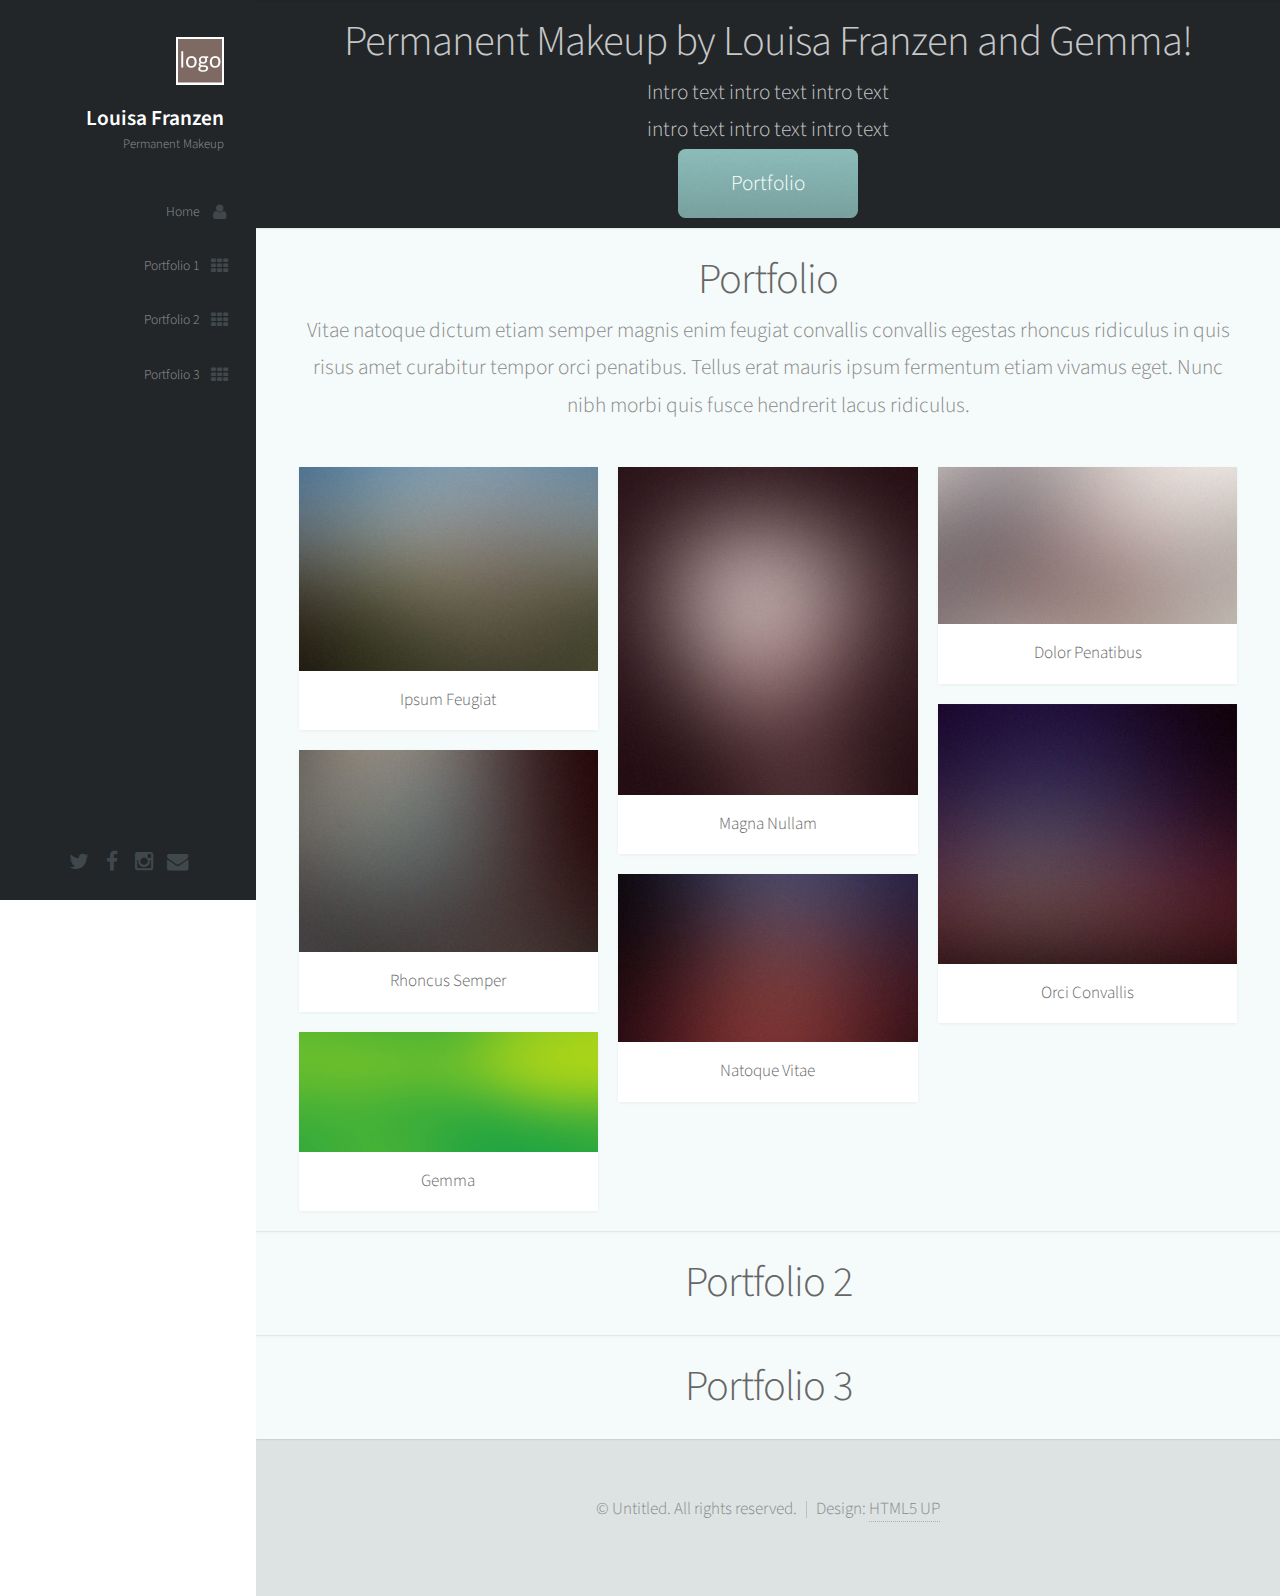
==== portfolio.html @ 279261d5 "layout changes" ====
<!DOCTYPE HTML>
<!--
	Prologue by HTML5 UP
	html5up.net | @n33co
	Free for personal and commercial use under the CCA 3.0 license (html5up.net/license)
-->
<html>
	<head>
		<title>Permanent makeup by Louisa Franzen micro-pigmentation specialist</title>
        <meta name="description" content="Welcome to Permanent makeup by Louisa Franzen. Louisa is a qualified micro-pigmentation specialist who now offers permanent makeup and wedding makeup." />
        <meta name="keywords" content="Permanent makeup, semi permanent makeup, makeup tatooing, eyebrows, eyeliner, wedding makeup, Dorset" />
        <meta property="og:type" content="website" />
        <meta property="og:title" content="Permanent Makeup by Louisa Franzen" />
        <meta property="og:url" content="http://www.permanentmakeupbylouisafranzen.co.uk" /		
		
		<meta charset="utf-8" />
		<meta name="viewport" content="width=device-width, initial-scale=1" />
		<!--[if lte IE 8]><script src="assets/js/ie/html5shiv.js"></script><![endif]-->
		<link rel="stylesheet" href="assets/css/main.css" />
		<!--[if lte IE 8]><link rel="stylesheet" href="assets/css/ie8.css" /><![endif]-->
		<!--[if lte IE 9]><link rel="stylesheet" href="assets/css/ie9.css" /><![endif]-->
	</head>
	<body>

		<!-- Header -->
			<div id="header">

				<div class="top">

					<!-- Logo -->
						<div id="logo">
							<!-- <img src="images/logo.png" alt="" /> -->
							<span class="image avatar48"><img src="images/logo.png" alt="" /></span>
							<h1 id="title">Louisa Franzen</h1>
							<p>Permanent Makeup</p>
						</div>

					<!-- Nav -->
						<nav id="nav">
							<!--

								Prologue's nav expects links in one of two formats:

								1. Hash link (scrolls to a different section within the page)

								   <li><a href="#foobar" id="foobar-link" class="icon fa-whatever-icon-you-want skel-layers-ignoreHref"><span class="label">Foobar</span></a></li>

								2. Standard link (sends the user to another page/site)

								   <li><a href="http://foobar.tld" id="foobar-link" class="icon fa-whatever-icon-you-want"><span class="label">Foobar</span></a></li>

							-->
							<ul>
								<li><a href="index.html" id="home-link" class="skel-layers-ignoreHref"><span class="icon fa-user">Home</span></a></li>
								<li><a href="#portfolio1" id="portfolio-link1" class="skel-layers-ignoreHref"><span class="icon fa-th">Portfolio 1</span></a></li>
								<li><a href="#portfolio2" id="portfolio-link2" class="skel-layers-ignoreHref"><span class="icon fa-th">Portfolio 2</span></a></li>
								<li><a href="#portfolio3" id="portfolio-link3" class="skel-layers-ignoreHref"><span class="icon fa-th">Portfolio 3</span></a></li>
								<!--
								<li><a href="#contact" id="contact-link" class="skel-layers-ignoreHref"><span class="icon fa-envelope">Contact</span></a></li>						
								<li><a href="#top" id="top-link" class="skel-layers-ignoreHref"><span class="icon fa-home">Home</span></a></li>	
								-->
							</ul>
						</nav>

				</div>

				<div class="bottom">

					<!-- Social Icons -->
						<ul class="icons">
							<li><a href="#" class="icon fa-twitter"><span class="label">Twitter</span></a></li>
							<li><a href="https://www.facebook.com/permanentmakeupbylouisafranzen" target="_blank" class="icon fa-facebook"><span class="label">Facebook</span></a></li>
							<li><a href="#" class="icon fa-instagram"><span class="label">Instagram</span></a></li>							
							<li><a href="mailto:louisafranzen@hotmail.com" class="icon fa-envelope"><span class="label">Email</span></a></li>
						</ul>

				</div>

			</div>

		<!-- Main -->
			<div id="main">

				<!-- Intro -->
					<section id="top" class="one dark cover">
						<div class="container">

							<header>
								<h2 class="alt">Permanent Makeup by Louisa Franzen and Gemma!</h2>
								<p>Intro text intro text intro text<br />
								intro text intro text intro text</p>
							</header>

							<footer>
								<a href="#portfolio" class="button scrolly">Portfolio</a>
							</footer>

						</div>
					</section>

				<!-- Portfolio -->
					<section id="portfolio1" class="two">
						<div class="container">

							<header>
								<h2>Portfolio</h2>
							</header>

							<p>Vitae natoque dictum etiam semper magnis enim feugiat convallis convallis
							egestas rhoncus ridiculus in quis risus amet curabitur tempor orci penatibus.
							Tellus erat mauris ipsum fermentum etiam vivamus eget. Nunc nibh morbi quis
							fusce hendrerit lacus ridiculus.</p>

							<div class="row">
								<div class="4u 12u$(mobile)">
									<article class="item">
										<a href="#" class="image fit"><img src="images/pic02.jpg" alt="" /></a>
										<header>
											<h3>Ipsum Feugiat</h3>
										</header>
									</article>
									<article class="item">
										<a href="#" class="image fit"><img src="images/pic03.jpg" alt="" /></a>
										<header>
											<h3>Rhoncus Semper</h3>
										</header>
									</article>
									
									<article class="item">
										<a href="#" class="image fit"><img src="images/banner.jpg" alt="" /></a>
										<header>
											<h3>Gemma</h3>
										</header>
									</article>									
									
								</div>
								<div class="4u 12u$(mobile)">
									<article class="item">
										<a href="#" class="image fit"><img src="images/pic04.jpg" alt="" /></a>
										<header>
											<h3>Magna Nullam</h3>
										</header>
									</article>
									<article class="item">
										<a href="#" class="image fit"><img src="images/pic05.jpg" alt="" /></a>
										<header>
											<h3>Natoque Vitae</h3>
										</header>
									</article>
								</div>
								<div class="4u$ 12u$(mobile)">
									<article class="item">
										<a href="#" class="image fit"><img src="images/pic06.jpg" alt="" /></a>
										<header>
											<h3>Dolor Penatibus</h3>
										</header>
									</article>
									<article class="item">
										<a href="#" class="image fit"><img src="images/pic07.jpg" alt="" /></a>
										<header>
											<h3>Orci Convallis</h3>
										</header>
									</article>
								</div>
							</div>
							


						</div>
					</section>
					
					<section id="portfolio2" class="two">
						<div class="container">
							<header>
								<h2>Portfolio 2</h2>
							</header>						
						</div>
					</section>
					
					<section id="portfolio3" class="two">
						<div class="container">
							<header>
								<h2>Portfolio 3</h2>
							</header>						
						</div>
					</section>					




			</div>

		<!-- Footer -->
			<div id="footer">

				<!-- Copyright -->
					<ul class="copyright">
						<li>&copy; Untitled. All rights reserved.</li><li>Design: <a href="http://html5up.net">HTML5 UP</a></li>
					</ul>

			</div>

		<!-- Scripts -->
			<script src="assets/js/jquery.min.js"></script>
			<script src="assets/js/jquery.scrolly.min.js"></script>
			<script src="assets/js/jquery.scrollzer.min.js"></script>
			<script src="assets/js/skel.min.js"></script>
			<script src="assets/js/util.js"></script>
			<!--[if lte IE 8]><script src="assets/js/ie/respond.min.js"></script><![endif]-->
			<script src="assets/js/main.js"></script>

	</body>
</html>
---- assets/css/main.css ----
@import url("font-awesome.min.css");
@import url("http://fonts.googleapis.com/css?family=Source+Sans+Pro:300,300italic,400,600");

/*
	Prologue by HTML5 UP
	html5up.net | @n33co
	Free for personal and commercial use under the CCA 3.0 license (html5up.net/license)
*/

/* Reset */

	html, body, div, span, applet, object, iframe, h1, h2, h3, h4, h5, h6, p, blockquote, pre, a, abbr, acronym, address, big, cite, code, del, dfn, em, img, ins, kbd, q, s, samp, small, strike, strong, sub, sup, tt, var, b, u, i, center, dl, dt, dd, ol, ul, li, fieldset, form, label, legend, table, caption, tbody, tfoot, thead, tr, th, td, article, aside, canvas, details, embed, figure, figcaption, footer, header, hgroup, menu, nav, output, ruby, section, summary, time, mark, audio, video {
		margin: 0;
		padding: 0;
		border: 0;
		font-size: 100%;
		font: inherit;
		vertical-align: baseline;
	}

	article, aside, details, figcaption, figure, footer, header, hgroup, menu, nav, section {
		display: block;
	}

	body {
		line-height: 1;
	}

	ol, ul {
		list-style: none;
	}

	blockquote, q {
		quotes: none;
	}

	blockquote:before, blockquote:after, q:before, q:after {
		content: '';
		content: none;
	}

	table {
		border-collapse: collapse;
		border-spacing: 0;
	}

	body {
		-webkit-text-size-adjust: none;
	}

/* Box Model */

	*, *:before, *:after {
		-moz-box-sizing: border-box;
		-webkit-box-sizing: border-box;
		box-sizing: border-box;
	}

/* Containers */

	.container {
		margin-left: auto;
		margin-right: auto;
	}

	.container.\31 25\25 {
		width: 100%;
		max-width: 1750px;
		min-width: 1400px;
	}

	.container.\37 5\25 {
		width: 1050px;
	}

	.container.\35 0\25 {
		width: 700px;
	}

	.container.\32 5\25 {
		width: 350px;
	}

	.container {
		width: 1400px;
	}

	@media screen and (min-width: 961px) and (max-width: 1880px) {

		.container.\31 25\25 {
			width: 100%;
			max-width: 1500px;
			min-width: 1200px;
		}

		.container.\37 5\25 {
			width: 900px;
		}

		.container.\35 0\25 {
			width: 600px;
		}

		.container.\32 5\25 {
			width: 300px;
		}

		.container {
			width: 1200px;
		}
		
		.container.no-padding {
			width: 100% !important;
		}		

	}

	@media screen and (min-width: 961px) and (max-width: 1620px) {

		.container.\31 25\25 {
			width: 100%;
			max-width: 1200px;
			min-width: 960px;
		}

		.container.\37 5\25 {
			width: 720px;
		}

		.container.\35 0\25 {
			width: 480px;
		}

		.container.\32 5\25 {
			width: 240px;
		}

		.container {
			width: 960px;
		}
		
		.container.no-padding {
			width: 100% !important;
		}

	}

	@media screen and (min-width: 961px) and (max-width: 1320px) {

		.container.\31 25\25 {
			width: 100%;
			max-width: 125%;
			min-width: 100%;
		}

		.container.\37 5\25 {
			width: 75%;
		}

		.container.\35 0\25 {
			width: 50%;
		}

		.container.\32 5\25 {
			width: 25%;
		}

		.container {
			width: 100%;
		}
		
		.container.no-padding {
			width: 100% !important;
		}		

	}

	@media screen and (max-width: 960px) {

		.container.\31 25\25 {
			width: 100%;
			max-width: 125%;
			min-width: 100%;
		}

		.container.\37 5\25 {
			width: 75%;
		}

		.container.\35 0\25 {
			width: 50%;
		}

		.container.\32 5\25 {
			width: 25%;
		}

		.container {
			width: 100%;
		}
		
		.container.no-padding {
			width: 100% !important;
		}		

	}

	@media screen and (max-width: 736px) {

		.container.\31 25\25 {
			width: 100%;
			max-width: 125%;
			min-width: 100%;
		}

		.container.\37 5\25 {
			width: 75%;
		}

		.container.\35 0\25 {
			width: 50%;
		}

		.container.\32 5\25 {
			width: 25%;
		}

		.container {
			width: 100% !important;
		}

	}

/* Grid */

	.row {
		border-bottom: solid 1px transparent;
		-moz-box-sizing: border-box;
		-webkit-box-sizing: border-box;
		box-sizing: border-box;
	}

	.row > * {
		float: left;
		-moz-box-sizing: border-box;
		-webkit-box-sizing: border-box;
		box-sizing: border-box;
	}

	.row:after, .row:before {
		content: '';
		display: block;
		clear: both;
		height: 0;
	}

	.row.uniform > * > :first-child {
		margin-top: 0;
	}

	.row.uniform > * > :last-child {
		margin-bottom: 0;
	}

	.row.\30 \25 > * {
		padding: 0px 0 0 0px;
	}

	.row.\30 \25 {
		margin: 0px 0 -1px 0px;
	}

	.row.uniform.\30 \25 > * {
		padding: 0px 0 0 0px;
	}

	.row.uniform.\30 \25 {
		margin: 0px 0 -1px 0px;
	}

	.row > * {
		padding: 40px 0 0 40px;
	}

	.row {
		margin: -40px 0 -1px -40px;
	}

	.row.uniform > * {
		padding: 40px 0 0 40px;
	}

	.row.uniform {
		margin: -40px 0 -1px -40px;
	}

	.row.\32 00\25 > * {
		padding: 80px 0 0 80px;
	}

	.row.\32 00\25 {
		margin: -80px 0 -1px -80px;
	}

	.row.uniform.\32 00\25 > * {
		padding: 80px 0 0 80px;
	}

	.row.uniform.\32 00\25 {
		margin: -80px 0 -1px -80px;
	}

	.row.\31 50\25 > * {
		padding: 60px 0 0 60px;
	}

	.row.\31 50\25 {
		margin: -60px 0 -1px -60px;
	}

	.row.uniform.\31 50\25 > * {
		padding: 60px 0 0 60px;
	}

	.row.uniform.\31 50\25 {
		margin: -60px 0 -1px -60px;
	}

	.row.\35 0\25 > * {
		padding: 20px 0 0 20px;
	}

	.row.\35 0\25 {
		margin: -20px 0 -1px -20px;
	}

	.row.uniform.\35 0\25 > * {
		padding: 20px 0 0 20px;
	}

	.row.uniform.\35 0\25 {
		margin: -20px 0 -1px -20px;
	}

	.row.\32 5\25 > * {
		padding: 10px 0 0 10px;
	}

	.row.\32 5\25 {
		margin: -10px 0 -1px -10px;
	}

	.row.uniform.\32 5\25 > * {
		padding: 10px 0 0 10px;
	}

	.row.uniform.\32 5\25 {
		margin: -10px 0 -1px -10px;
	}

	.\31 2u, .\31 2u\24 {
		width: 100%;
		clear: none;
		margin-left: 0;
	}

	.\31 1u, .\31 1u\24 {
		width: 91.6666666667%;
		clear: none;
		margin-left: 0;
	}

	.\31 0u, .\31 0u\24 {
		width: 83.3333333333%;
		clear: none;
		margin-left: 0;
	}

	.\39 u, .\39 u\24 {
		width: 75%;
		clear: none;
		margin-left: 0;
	}

	.\38 u, .\38 u\24 {
		width: 66.6666666667%;
		clear: none;
		margin-left: 0;
	}

	.\37 u, .\37 u\24 {
		width: 58.3333333333%;
		clear: none;
		margin-left: 0;
	}

	.\36 u, .\36 u\24 {
		width: 50%;
		clear: none;
		margin-left: 0;
	}

	.\35 u, .\35 u\24 {
		width: 41.6666666667%;
		clear: none;
		margin-left: 0;
	}

	.\34 u, .\34 u\24 {
		width: 33.3333333333%;
		clear: none;
		margin-left: 0;
	}

	.\33 u, .\33 u\24 {
		width: 25%;
		clear: none;
		margin-left: 0;
	}

	.\32 u, .\32 u\24 {
		width: 16.6666666667%;
		clear: none;
		margin-left: 0;
	}

	.\31 u, .\31 u\24 {
		width: 8.3333333333%;
		clear: none;
		margin-left: 0;
	}

	.\31 2u\24 + *,
	.\31 1u\24 + *,
	.\31 0u\24 + *,
	.\39 u\24 + *,
	.\38 u\24 + *,
	.\37 u\24 + *,
	.\36 u\24 + *,
	.\35 u\24 + *,
	.\34 u\24 + *,
	.\33 u\24 + *,
	.\32 u\24 + *,
	.\31 u\24 + * {
		clear: left;
	}

	.\-11u {
		margin-left: 91.66667%;
	}

	.\-10u {
		margin-left: 83.33333%;
	}

	.\-9u {
		margin-left: 75%;
	}

	.\-8u {
		margin-left: 66.66667%;
	}

	.\-7u {
		margin-left: 58.33333%;
	}

	.\-6u {
		margin-left: 50%;
	}

	.\-5u {
		margin-left: 41.66667%;
	}

	.\-4u {
		margin-left: 33.33333%;
	}

	.\-3u {
		margin-left: 25%;
	}

	.\-2u {
		margin-left: 16.66667%;
	}

	.\-1u {
		margin-left: 8.33333%;
	}

	@media screen and (min-width: 961px) and (max-width: 1880px) {

		.row > * {
			padding: 40px 0 0 40px;
		}

		.row {
			margin: -40px 0 -1px -40px;
		}

		.row.uniform > * {
			padding: 40px 0 0 40px;
		}

		.row.uniform {
			margin: -40px 0 -1px -40px;
		}

		.row.\32 00\25 > * {
			padding: 80px 0 0 80px;
		}

		.row.\32 00\25 {
			margin: -80px 0 -1px -80px;
		}

		.row.uniform.\32 00\25 > * {
			padding: 80px 0 0 80px;
		}

		.row.uniform.\32 00\25 {
			margin: -80px 0 -1px -80px;
		}

		.row.\31 50\25 > * {
			padding: 60px 0 0 60px;
		}

		.row.\31 50\25 {
			margin: -60px 0 -1px -60px;
		}

		.row.uniform.\31 50\25 > * {
			padding: 60px 0 0 60px;
		}

		.row.uniform.\31 50\25 {
			margin: -60px 0 -1px -60px;
		}

		.row.\35 0\25 > * {
			padding: 20px 0 0 20px;
		}

		.row.\35 0\25 {
			margin: -20px 0 -1px -20px;
		}

		.row.uniform.\35 0\25 > * {
			padding: 20px 0 0 20px;
		}

		.row.uniform.\35 0\25 {
			margin: -20px 0 -1px -20px;
		}

		.row.\32 5\25 > * {
			padding: 10px 0 0 10px;
		}

		.row.\32 5\25 {
			margin: -10px 0 -1px -10px;
		}

		.row.uniform.\32 5\25 > * {
			padding: 10px 0 0 10px;
		}

		.row.uniform.\32 5\25 {
			margin: -10px 0 -1px -10px;
		}

		.\31 2u\28wide\29, .\31 2u\24\28wide\29 {
			width: 100%;
			clear: none;
			margin-left: 0;
		}

		.\31 1u\28wide\29, .\31 1u\24\28wide\29 {
			width: 91.6666666667%;
			clear: none;
			margin-left: 0;
		}

		.\31 0u\28wide\29, .\31 0u\24\28wide\29 {
			width: 83.3333333333%;
			clear: none;
			margin-left: 0;
		}

		.\39 u\28wide\29, .\39 u\24\28wide\29 {
			width: 75%;
			clear: none;
			margin-left: 0;
		}

		.\38 u\28wide\29, .\38 u\24\28wide\29 {
			width: 66.6666666667%;
			clear: none;
			margin-left: 0;
		}

		.\37 u\28wide\29, .\37 u\24\28wide\29 {
			width: 58.3333333333%;
			clear: none;
			margin-left: 0;
		}

		.\36 u\28wide\29, .\36 u\24\28wide\29 {
			width: 50%;
			clear: none;
			margin-left: 0;
		}

		.\35 u\28wide\29, .\35 u\24\28wide\29 {
			width: 41.6666666667%;
			clear: none;
			margin-left: 0;
		}

		.\34 u\28wide\29, .\34 u\24\28wide\29 {
			width: 33.3333333333%;
			clear: none;
			margin-left: 0;
		}

		.\33 u\28wide\29, .\33 u\24\28wide\29 {
			width: 25%;
			clear: none;
			margin-left: 0;
		}

		.\32 u\28wide\29, .\32 u\24\28wide\29 {
			width: 16.6666666667%;
			clear: none;
			margin-left: 0;
		}

		.\31 u\28wide\29, .\31 u\24\28wide\29 {
			width: 8.3333333333%;
			clear: none;
			margin-left: 0;
		}

		.\31 2u\24\28wide\29 + *,
		.\31 1u\24\28wide\29 + *,
		.\31 0u\24\28wide\29 + *,
		.\39 u\24\28wide\29 + *,
		.\38 u\24\28wide\29 + *,
		.\37 u\24\28wide\29 + *,
		.\36 u\24\28wide\29 + *,
		.\35 u\24\28wide\29 + *,
		.\34 u\24\28wide\29 + *,
		.\33 u\24\28wide\29 + *,
		.\32 u\24\28wide\29 + *,
		.\31 u\24\28wide\29 + * {
			clear: left;
		}

		.\-11u\28wide\29 {
			margin-left: 91.66667%;
		}

		.\-10u\28wide\29 {
			margin-left: 83.33333%;
		}

		.\-9u\28wide\29 {
			margin-left: 75%;
		}

		.\-8u\28wide\29 {
			margin-left: 66.66667%;
		}

		.\-7u\28wide\29 {
			margin-left: 58.33333%;
		}

		.\-6u\28wide\29 {
			margin-left: 50%;
		}

		.\-5u\28wide\29 {
			margin-left: 41.66667%;
		}

		.\-4u\28wide\29 {
			margin-left: 33.33333%;
		}

		.\-3u\28wide\29 {
			margin-left: 25%;
		}

		.\-2u\28wide\29 {
			margin-left: 16.66667%;
		}

		.\-1u\28wide\29 {
			margin-left: 8.33333%;
		}

	}

	@media screen and (min-width: 961px) and (max-width: 1620px) {

		.row > * {
			padding: 40px 0 0 40px;
		}

		.row {
			margin: -40px 0 -1px -40px;
		}

		.row.uniform > * {
			padding: 40px 0 0 40px;
		}

		.row.uniform {
			margin: -40px 0 -1px -40px;
		}

		.row.\32 00\25 > * {
			padding: 80px 0 0 80px;
		}

		.row.\32 00\25 {
			margin: -80px 0 -1px -80px;
		}

		.row.uniform.\32 00\25 > * {
			padding: 80px 0 0 80px;
		}

		.row.uniform.\32 00\25 {
			margin: -80px 0 -1px -80px;
		}

		.row.\31 50\25 > * {
			padding: 60px 0 0 60px;
		}

		.row.\31 50\25 {
			margin: -60px 0 -1px -60px;
		}

		.row.uniform.\31 50\25 > * {
			padding: 60px 0 0 60px;
		}

		.row.uniform.\31 50\25 {
			margin: -60px 0 -1px -60px;
		}

		.row.\35 0\25 > * {
			padding: 20px 0 0 20px;
		}

		.row.\35 0\25 {
			margin: -20px 0 -1px -20px;
		}

		.row.uniform.\35 0\25 > * {
			padding: 20px 0 0 20px;
		}

		.row.uniform.\35 0\25 {
			margin: -20px 0 -1px -20px;
		}

		.row.\32 5\25 > * {
			padding: 10px 0 0 10px;
		}

		.row.\32 5\25 {
			margin: -10px 0 -1px -10px;
		}

		.row.uniform.\32 5\25 > * {
			padding: 10px 0 0 10px;
		}

		.row.uniform.\32 5\25 {
			margin: -10px 0 -1px -10px;
		}

		.\31 2u\28normal\29, .\31 2u\24\28normal\29 {
			width: 100%;
			clear: none;
			margin-left: 0;
		}

		.\31 1u\28normal\29, .\31 1u\24\28normal\29 {
			width: 91.6666666667%;
			clear: none;
			margin-left: 0;
		}

		.\31 0u\28normal\29, .\31 0u\24\28normal\29 {
			width: 83.3333333333%;
			clear: none;
			margin-left: 0;
		}

		.\39 u\28normal\29, .\39 u\24\28normal\29 {
			width: 75%;
			clear: none;
			margin-left: 0;
		}

		.\38 u\28normal\29, .\38 u\24\28normal\29 {
			width: 66.6666666667%;
			clear: none;
			margin-left: 0;
		}

		.\37 u\28normal\29, .\37 u\24\28normal\29 {
			width: 58.3333333333%;
			clear: none;
			margin-left: 0;
		}

		.\36 u\28normal\29, .\36 u\24\28normal\29 {
			width: 50%;
			clear: none;
			margin-left: 0;
		}

		.\35 u\28normal\29, .\35 u\24\28normal\29 {
			width: 41.6666666667%;
			clear: none;
			margin-left: 0;
		}

		.\34 u\28normal\29, .\34 u\24\28normal\29 {
			width: 33.3333333333%;
			clear: none;
			margin-left: 0;
		}

		.\33 u\28normal\29, .\33 u\24\28normal\29 {
			width: 25%;
			clear: none;
			margin-left: 0;
		}

		.\32 u\28normal\29, .\32 u\24\28normal\29 {
			width: 16.6666666667%;
			clear: none;
			margin-left: 0;
		}

		.\31 u\28normal\29, .\31 u\24\28normal\29 {
			width: 8.3333333333%;
			clear: none;
			margin-left: 0;
		}

		.\31 2u\24\28normal\29 + *,
		.\31 1u\24\28normal\29 + *,
		.\31 0u\24\28normal\29 + *,
		.\39 u\24\28normal\29 + *,
		.\38 u\24\28normal\29 + *,
		.\37 u\24\28normal\29 + *,
		.\36 u\24\28normal\29 + *,
		.\35 u\24\28normal\29 + *,
		.\34 u\24\28normal\29 + *,
		.\33 u\24\28normal\29 + *,
		.\32 u\24\28normal\29 + *,
		.\31 u\24\28normal\29 + * {
			clear: left;
		}

		.\-11u\28normal\29 {
			margin-left: 91.66667%;
		}

		.\-10u\28normal\29 {
			margin-left: 83.33333%;
		}

		.\-9u\28normal\29 {
			margin-left: 75%;
		}

		.\-8u\28normal\29 {
			margin-left: 66.66667%;
		}

		.\-7u\28normal\29 {
			margin-left: 58.33333%;
		}

		.\-6u\28normal\29 {
			margin-left: 50%;
		}

		.\-5u\28normal\29 {
			margin-left: 41.66667%;
		}

		.\-4u\28normal\29 {
			margin-left: 33.33333%;
		}

		.\-3u\28normal\29 {
			margin-left: 25%;
		}

		.\-2u\28normal\29 {
			margin-left: 16.66667%;
		}

		.\-1u\28normal\29 {
			margin-left: 8.33333%;
		}

	}

	@media screen and (min-width: 961px) and (max-width: 1320px) {

		.row > * {
			padding: 20px 0 0 20px;
		}

		.row {
			margin: -20px 0 -1px -20px;
		}

		.row.uniform > * {
			padding: 20px 0 0 20px;
		}

		.row.uniform {
			margin: -20px 0 -1px -20px;
		}

		.row.\32 00\25 > * {
			padding: 40px 0 0 40px;
		}

		.row.\32 00\25 {
			margin: -40px 0 -1px -40px;
		}

		.row.uniform.\32 00\25 > * {
			padding: 40px 0 0 40px;
		}

		.row.uniform.\32 00\25 {
			margin: -40px 0 -1px -40px;
		}

		.row.\31 50\25 > * {
			padding: 30px 0 0 30px;
		}

		.row.\31 50\25 {
			margin: -30px 0 -1px -30px;
		}

		.row.uniform.\31 50\25 > * {
			padding: 30px 0 0 30px;
		}

		.row.uniform.\31 50\25 {
			margin: -30px 0 -1px -30px;
		}

		.row.\35 0\25 > * {
			padding: 10px 0 0 10px;
		}

		.row.\35 0\25 {
			margin: -10px 0 -1px -10px;
		}

		.row.uniform.\35 0\25 > * {
			padding: 10px 0 0 10px;
		}

		.row.uniform.\35 0\25 {
			margin: -10px 0 -1px -10px;
		}

		.row.\32 5\25 > * {
			padding: 5px 0 0 5px;
		}

		.row.\32 5\25 {
			margin: -5px 0 -1px -5px;
		}

		.row.uniform.\32 5\25 > * {
			padding: 5px 0 0 5px;
		}

		.row.uniform.\32 5\25 {
			margin: -5px 0 -1px -5px;
		}

		.\31 2u\28narrow\29, .\31 2u\24\28narrow\29 {
			width: 100%;
			clear: none;
			margin-left: 0;
		}

		.\31 1u\28narrow\29, .\31 1u\24\28narrow\29 {
			width: 91.6666666667%;
			clear: none;
			margin-left: 0;
		}

		.\31 0u\28narrow\29, .\31 0u\24\28narrow\29 {
			width: 83.3333333333%;
			clear: none;
			margin-left: 0;
		}

		.\39 u\28narrow\29, .\39 u\24\28narrow\29 {
			width: 75%;
			clear: none;
			margin-left: 0;
		}

		.\38 u\28narrow\29, .\38 u\24\28narrow\29 {
			width: 66.6666666667%;
			clear: none;
			margin-left: 0;
		}

		.\37 u\28narrow\29, .\37 u\24\28narrow\29 {
			width: 58.3333333333%;
			clear: none;
			margin-left: 0;
		}

		.\36 u\28narrow\29, .\36 u\24\28narrow\29 {
			width: 50%;
			clear: none;
			margin-left: 0;
		}

		.\35 u\28narrow\29, .\35 u\24\28narrow\29 {
			width: 41.6666666667%;
			clear: none;
			margin-left: 0;
		}

		.\34 u\28narrow\29, .\34 u\24\28narrow\29 {
			width: 33.3333333333%;
			clear: none;
			margin-left: 0;
		}

		.\33 u\28narrow\29, .\33 u\24\28narrow\29 {
			width: 25%;
			clear: none;
			margin-left: 0;
		}

		.\32 u\28narrow\29, .\32 u\24\28narrow\29 {
			width: 16.6666666667%;
			clear: none;
			margin-left: 0;
		}

		.\31 u\28narrow\29, .\31 u\24\28narrow\29 {
			width: 8.3333333333%;
			clear: none;
			margin-left: 0;
		}

		.\31 2u\24\28narrow\29 + *,
		.\31 1u\24\28narrow\29 + *,
		.\31 0u\24\28narrow\29 + *,
		.\39 u\24\28narrow\29 + *,
		.\38 u\24\28narrow\29 + *,
		.\37 u\24\28narrow\29 + *,
		.\36 u\24\28narrow\29 + *,
		.\35 u\24\28narrow\29 + *,
		.\34 u\24\28narrow\29 + *,
		.\33 u\24\28narrow\29 + *,
		.\32 u\24\28narrow\29 + *,
		.\31 u\24\28narrow\29 + * {
			clear: left;
		}

		.\-11u\28narrow\29 {
			margin-left: 91.66667%;
		}

		.\-10u\28narrow\29 {
			margin-left: 83.33333%;
		}

		.\-9u\28narrow\29 {
			margin-left: 75%;
		}

		.\-8u\28narrow\29 {
			margin-left: 66.66667%;
		}

		.\-7u\28narrow\29 {
			margin-left: 58.33333%;
		}

		.\-6u\28narrow\29 {
			margin-left: 50%;
		}

		.\-5u\28narrow\29 {
			margin-left: 41.66667%;
		}

		.\-4u\28narrow\29 {
			margin-left: 33.33333%;
		}

		.\-3u\28narrow\29 {
			margin-left: 25%;
		}

		.\-2u\28narrow\29 {
			margin-left: 16.66667%;
		}

		.\-1u\28narrow\29 {
			margin-left: 8.33333%;
		}

	}

	@media screen and (max-width: 960px) {

		.row > * {
			padding: 20px 0 0 20px;
		}

		.row {
			margin: -20px 0 -1px -20px;
		}

		.row.uniform > * {
			padding: 20px 0 0 20px;
		}

		.row.uniform {
			margin: -20px 0 -1px -20px;
		}

		.row.\32 00\25 > * {
			padding: 40px 0 0 40px;
		}

		.row.\32 00\25 {
			margin: -40px 0 -1px -40px;
		}

		.row.uniform.\32 00\25 > * {
			padding: 40px 0 0 40px;
		}

		.row.uniform.\32 00\25 {
			margin: -40px 0 -1px -40px;
		}

		.row.\31 50\25 > * {
			padding: 30px 0 0 30px;
		}

		.row.\31 50\25 {
			margin: -30px 0 -1px -30px;
		}

		.row.uniform.\31 50\25 > * {
			padding: 30px 0 0 30px;
		}

		.row.uniform.\31 50\25 {
			margin: -30px 0 -1px -30px;
		}

		.row.\35 0\25 > * {
			padding: 10px 0 0 10px;
		}

		.row.\35 0\25 {
			margin: -10px 0 -1px -10px;
		}

		.row.uniform.\35 0\25 > * {
			padding: 10px 0 0 10px;
		}

		.row.uniform.\35 0\25 {
			margin: -10px 0 -1px -10px;
		}

		.row.\32 5\25 > * {
			padding: 5px 0 0 5px;
		}

		.row.\32 5\25 {
			margin: -5px 0 -1px -5px;
		}

		.row.uniform.\32 5\25 > * {
			padding: 5px 0 0 5px;
		}

		.row.uniform.\32 5\25 {
			margin: -5px 0 -1px -5px;
		}

		.\31 2u\28narrower\29, .\31 2u\24\28narrower\29 {
			width: 100%;
			clear: none;
			margin-left: 0;
		}

		.\31 1u\28narrower\29, .\31 1u\24\28narrower\29 {
			width: 91.6666666667%;
			clear: none;
			margin-left: 0;
		}

		.\31 0u\28narrower\29, .\31 0u\24\28narrower\29 {
			width: 83.3333333333%;
			clear: none;
			margin-left: 0;
		}

		.\39 u\28narrower\29, .\39 u\24\28narrower\29 {
			width: 75%;
			clear: none;
			margin-left: 0;
		}

		.\38 u\28narrower\29, .\38 u\24\28narrower\29 {
			width: 66.6666666667%;
			clear: none;
			margin-left: 0;
		}

		.\37 u\28narrower\29, .\37 u\24\28narrower\29 {
			width: 58.3333333333%;
			clear: none;
			margin-left: 0;
		}

		.\36 u\28narrower\29, .\36 u\24\28narrower\29 {
			width: 50%;
			clear: none;
			margin-left: 0;
		}

		.\35 u\28narrower\29, .\35 u\24\28narrower\29 {
			width: 41.6666666667%;
			clear: none;
			margin-left: 0;
		}

		.\34 u\28narrower\29, .\34 u\24\28narrower\29 {
			width: 33.3333333333%;
			clear: none;
			margin-left: 0;
		}

		.\33 u\28narrower\29, .\33 u\24\28narrower\29 {
			width: 25%;
			clear: none;
			margin-left: 0;
		}

		.\32 u\28narrower\29, .\32 u\24\28narrower\29 {
			width: 16.6666666667%;
			clear: none;
			margin-left: 0;
		}

		.\31 u\28narrower\29, .\31 u\24\28narrower\29 {
			width: 8.3333333333%;
			clear: none;
			margin-left: 0;
		}

		.\31 2u\24\28narrower\29 + *,
		.\31 1u\24\28narrower\29 + *,
		.\31 0u\24\28narrower\29 + *,
		.\39 u\24\28narrower\29 + *,
		.\38 u\24\28narrower\29 + *,
		.\37 u\24\28narrower\29 + *,
		.\36 u\24\28narrower\29 + *,
		.\35 u\24\28narrower\29 + *,
		.\34 u\24\28narrower\29 + *,
		.\33 u\24\28narrower\29 + *,
		.\32 u\24\28narrower\29 + *,
		.\31 u\24\28narrower\29 + * {
			clear: left;
		}

		.\-11u\28narrower\29 {
			margin-left: 91.66667%;
		}

		.\-10u\28narrower\29 {
			margin-left: 83.33333%;
		}

		.\-9u\28narrower\29 {
			margin-left: 75%;
		}

		.\-8u\28narrower\29 {
			margin-left: 66.66667%;
		}

		.\-7u\28narrower\29 {
			margin-left: 58.33333%;
		}

		.\-6u\28narrower\29 {
			margin-left: 50%;
		}

		.\-5u\28narrower\29 {
			margin-left: 41.66667%;
		}

		.\-4u\28narrower\29 {
			margin-left: 33.33333%;
		}

		.\-3u\28narrower\29 {
			margin-left: 25%;
		}

		.\-2u\28narrower\29 {
			margin-left: 16.66667%;
		}

		.\-1u\28narrower\29 {
			margin-left: 8.33333%;
		}

	}

	@media screen and (max-width: 736px) {

		.row > * {
			padding: 20px 0 0 20px;
		}

		.row {
			margin: -20px 0 -1px -20px;
		}

		.row.uniform > * {
			padding: 20px 0 0 20px;
		}

		.row.uniform {
			margin: -20px 0 -1px -20px;
		}

		.row.\32 00\25 > * {
			padding: 40px 0 0 40px;
		}

		.row.\32 00\25 {
			margin: -40px 0 -1px -40px;
		}

		.row.uniform.\32 00\25 > * {
			padding: 40px 0 0 40px;
		}

		.row.uniform.\32 00\25 {
			margin: -40px 0 -1px -40px;
		}

		.row.\31 50\25 > * {
			padding: 30px 0 0 30px;
		}

		.row.\31 50\25 {
			margin: -30px 0 -1px -30px;
		}

		.row.uniform.\31 50\25 > * {
			padding: 30px 0 0 30px;
		}

		.row.uniform.\31 50\25 {
			margin: -30px 0 -1px -30px;
		}

		.row.\35 0\25 > * {
			padding: 10px 0 0 10px;
		}

		.row.\35 0\25 {
			margin: -10px 0 -1px -10px;
		}

		.row.uniform.\35 0\25 > * {
			padding: 10px 0 0 10px;
		}

		.row.uniform.\35 0\25 {
			margin: -10px 0 -1px -10px;
		}

		.row.\32 5\25 > * {
			padding: 5px 0 0 5px;
		}

		.row.\32 5\25 {
			margin: -5px 0 -1px -5px;
		}

		.row.uniform.\32 5\25 > * {
			padding: 5px 0 0 5px;
		}

		.row.uniform.\32 5\25 {
			margin: -5px 0 -1px -5px;
		}

		.\31 2u\28mobile\29, .\31 2u\24\28mobile\29 {
			width: 100%;
			clear: none;
			margin-left: 0;
		}

		.\31 1u\28mobile\29, .\31 1u\24\28mobile\29 {
			width: 91.6666666667%;
			clear: none;
			margin-left: 0;
		}

		.\31 0u\28mobile\29, .\31 0u\24\28mobile\29 {
			width: 83.3333333333%;
			clear: none;
			margin-left: 0;
		}

		.\39 u\28mobile\29, .\39 u\24\28mobile\29 {
			width: 75%;
			clear: none;
			margin-left: 0;
		}

		.\38 u\28mobile\29, .\38 u\24\28mobile\29 {
			width: 66.6666666667%;
			clear: none;
			margin-left: 0;
		}

		.\37 u\28mobile\29, .\37 u\24\28mobile\29 {
			width: 58.3333333333%;
			clear: none;
			margin-left: 0;
		}

		.\36 u\28mobile\29, .\36 u\24\28mobile\29 {
			width: 50%;
			clear: none;
			margin-left: 0;
		}

		.\35 u\28mobile\29, .\35 u\24\28mobile\29 {
			width: 41.6666666667%;
			clear: none;
			margin-left: 0;
		}

		.\34 u\28mobile\29, .\34 u\24\28mobile\29 {
			width: 33.3333333333%;
			clear: none;
			margin-left: 0;
		}

		.\33 u\28mobile\29, .\33 u\24\28mobile\29 {
			width: 25%;
			clear: none;
			margin-left: 0;
		}

		.\32 u\28mobile\29, .\32 u\24\28mobile\29 {
			width: 16.6666666667%;
			clear: none;
			margin-left: 0;
		}

		.\31 u\28mobile\29, .\31 u\24\28mobile\29 {
			width: 8.3333333333%;
			clear: none;
			margin-left: 0;
		}

		.\31 2u\24\28mobile\29 + *,
		.\31 1u\24\28mobile\29 + *,
		.\31 0u\24\28mobile\29 + *,
		.\39 u\24\28mobile\29 + *,
		.\38 u\24\28mobile\29 + *,
		.\37 u\24\28mobile\29 + *,
		.\36 u\24\28mobile\29 + *,
		.\35 u\24\28mobile\29 + *,
		.\34 u\24\28mobile\29 + *,
		.\33 u\24\28mobile\29 + *,
		.\32 u\24\28mobile\29 + *,
		.\31 u\24\28mobile\29 + * {
			clear: left;
		}

		.\-11u\28mobile\29 {
			margin-left: 91.66667%;
		}

		.\-10u\28mobile\29 {
			margin-left: 83.33333%;
		}

		.\-9u\28mobile\29 {
			margin-left: 75%;
		}

		.\-8u\28mobile\29 {
			margin-left: 66.66667%;
		}

		.\-7u\28mobile\29 {
			margin-left: 58.33333%;
		}

		.\-6u\28mobile\29 {
			margin-left: 50%;
		}

		.\-5u\28mobile\29 {
			margin-left: 41.66667%;
		}

		.\-4u\28mobile\29 {
			margin-left: 33.33333%;
		}

		.\-3u\28mobile\29 {
			margin-left: 25%;
		}

		.\-2u\28mobile\29 {
			margin-left: 16.66667%;
		}

		.\-1u\28mobile\29 {
			margin-left: 8.33333%;
		}

	}

/* Basic */

	body {
		background: #fff;
		font-family: 'Source Sans Pro', sans-serif;
		font-size: 19pt;
		font-weight: 300;
		line-height: 1.75em;
		color: #888;
	}

		body.is-loading * {
			-moz-transition: none !important;
			-webkit-transition: none !important;
			-ms-transition: none !important;
			transition: none !important;
			-moz-animation: none !important;
			-webkit-animation: none !important;
			-ms-animation: none !important;
			animation: none !important;
		}

	input, textarea, select {
		font-family: 'Source Sans Pro', sans-serif;
		font-size: 19pt;
		font-weight: 300;
		line-height: 1.75em;
		color: #888;
	}

	h1, h2, h3, h4, h5, h6 {
		font-weight: 300;
		color: #666;
		line-height: 1.5em;
	}

	h1 a, h2 a, h3 a, h4 a, h5 a, h6 a {
		color: inherit;
		text-decoration: none;
	}

		h1 a strong, h2 a strong, h3 a strong, h4 a strong, h5 a strong, h6 a strong {
			color: #333;
		}

	h2 {
		font-size: 2em;
		letter-spacing: -1px;
	}

		h2.alt {
			color: #888;
		}

			h2.alt strong {
				color: #666;
			}

	h3 {
		font-size: 1.5em;
	}

	header {
		margin: 0;
	}

		header > p {
			/*margin: 1em 0 0 0;*/
			margin:0;
		}

	footer {
		margin: 0;
	}

	strong, b {
		font-weight: 300;
		color: #666;
	}

	em, i {
		font-style: italic;
	}

	a {
		text-decoration: none;
		color: inherit;
		border-bottom: dotted 1px rgba(128, 128, 128, 0.5);
		-moz-transition: color 0.35s ease-in-out, border-bottom-color 0.35s ease-in-out;
		-webkit-transition: color 0.35s ease-in-out, border-bottom-color 0.35s ease-in-out;
		-ms-transition: color 0.35s ease-in-out, border-bottom-color 0.35s ease-in-out;
		transition: color 0.35s ease-in-out, border-bottom-color 0.35s ease-in-out;
		outline: 0;
	}

		a:hover {
			color: #E27689;
			border-bottom-color: rgba(255, 255, 255, 0);
		}

	sub {
		position: relative;
		top: 0.5em;
		font-size: 0.8em;
	}

	sup {
		position: relative;
		top: -0.5em;
		font-size: 0.8em;
	}

	hr {
		border: 0;
		border-top: solid 1px #ddd;
	}

	blockquote {
		border-left: solid 0.5em #ddd;
		padding: 1em 0 1em 2em;
		font-style: italic;
	}

	p, ul, ol, dl, table {
		margin-bottom: 2em;
	}

	br.clear {
		clear: both;
	}

/* Sections/Article */

	section, article {
		margin-bottom: 3em;
	}

		section > :last-child,
		section > .container, section:last-child, article > :last-child,
		article > .container, article:last-child {
			margin-bottom: 0;
		}

		.row > section, .row > article {
			margin-bottom: 0;
		}

/* Image */

	.image {
		display: inline-block;
		border: 0;
	}

		.image img {
			display: block;
			width: 100%;
		}

		.image.avatar48 {
			width: 48px;
			height: 48px;
			background: #f00;
		}

			.image.avatar48 img {
				width: 48px;
				height: 48px;
			}

		.image.fit {
			display: block;
			width: 100%;
		}

		.image.featured {
			display: block;
			width: 100%;
			margin: 0 0 2em 0;
		}

		.image.left {
			float: left;
			margin: 0 2em 2em 0;
		}

		.image.centered {
			display: block;
			margin: 0 0 2em 0;
		}

			.image.centered img {
				margin: 0 auto;
				width: auto;
			}

/* List */

	ul.default {
		list-style: disc;
		padding-left: 1em;
	}

		ul.default li {
			padding-left: 0.5em;
		}

	ul.icons {
		cursor: default;
	}

		ul.icons li {
			display: inline-block;
		}

		ul.icons a {
			display: inline-block;
			width: 2em;
			height: 2em;
			line-height: 2em;
			text-align: center;
			border: 0;
		}

	ol.default {
		list-style: decimal;
		padding-left: 1.25em;
	}

		ol.default li {
			padding-left: 0.25em;
		}

/* Form */

	form label {
		display: block;
		text-align: left;
		margin-bottom: 0.5em;
	}

	form input[type="text"],
	form input[type="email"],
	form input[type="password"],
	form select,
	form textarea {
		position: relative;
		-webkit-appearance: none;
		display: block;
		border: 0;
		outline: 0;
		background: #fff;
		background: rgba(255, 255, 255, 0.75);
		width: 100%;
		border-radius: 0.35em;
		padding: 0.75em 1em 0.75em 1em;
		box-shadow: inset 0 0.1em 0.1em 0 rgba(0, 0, 0, 0.05);
		border: solid 1px rgba(0, 0, 0, 0.15);
		-moz-transition: all 0.35s ease-in-out;
		-webkit-transition: all 0.35s ease-in-out;
		-ms-transition: all 0.35s ease-in-out;
		transition: all 0.35s ease-in-out;
	}

		form input[type="text"]:focus,
		form input[type="email"]:focus,
		form input[type="password"]:focus,
		form select:focus,
		form textarea:focus {
			box-shadow: 0 0 2px 1px #8ebebc;
			background: #fff;
		}

	form input[type="text"],
	form input[type="email"],
	form input[type="password"],
	form select {
		line-height: 1.25em;
	}

	form textarea {
		min-height: 14em;
	}

	form .formerize-placeholder {
		color: #555 !important;
	}

	form ::-webkit-input-placeholder {
		color: #555 !important;
	}

	form :-moz-placeholder {
		color: #555 !important;
	}

	form ::-moz-placeholder {
		color: #555 !important;
	}

	form :-ms-input-placeholder {
		color: #555 !important;
	}

	form ::-moz-focus-inner {
		border: 0;
	}

/* Table */

	table {
		width: 100%;
	}

		table.default {
			width: 100%;
			text-align: left;
		}

			table.default tbody tr:nth-child(2n+2) {
				background: #f4f4f4;
			}

			table.default td {
				padding: 0.5em 1em 0.5em 1em;
			}

			table.default th {
				text-align: left;
				padding: 0.5em 1em 0.5em 1em;
				color: #fff;
				background: #222729 url("images/overlay.png");
			}

			table.default thead {
				background: #444;
				color: #fff;
			}

			table.default tfoot {
				background: #eee;
			}

/* Button */

	input[type="button"],
	input[type="submit"],
	input[type="reset"],
	button,
	.button {
		position: relative;
		display: inline-block;
		border-radius: 0.35em;
		color: #fff !important;
		text-decoration: none;
		padding: 0.75em 2.5em 0.75em 2.5em;
		background-color: #8ebebc;
		border: 0;
		cursor: pointer;
		background-image: -moz-linear-gradient(top, rgba(0, 0, 0, 0), rgba(0, 0, 0, 0.15)), url("images/overlay.png");
		background-image: -webkit-linear-gradient(top, rgba(0, 0, 0, 0), rgba(0, 0, 0, 0.15)), url("images/overlay.png");
		background-image: -ms-linear-gradient(top, rgba(0, 0, 0, 0), rgba(0, 0, 0, 0.15)), url("images/overlay.png");
		background-image: linear-gradient(top, rgba(0, 0, 0, 0), rgba(0, 0, 0, 0.15)), url("images/overlay.png");
		-moz-transition: background-color 0.35s ease-in-out;
		-webkit-transition: background-color 0.35s ease-in-out;
		-ms-transition: background-color 0.35s ease-in-out;
		transition: background-color 0.35s ease-in-out;
	}

		input[type="button"]:hover,
		input[type="submit"]:hover,
		input[type="reset"]:hover,
		button:hover,
		.button:hover {
			background-color: #9ececc;
		}

		input[type="button"]:active,
		input[type="submit"]:active,
		input[type="reset"]:active,
		button:active,
		.button:active {
			background-color: #7eaeac;
		}

/* Item */

	.item {
		box-shadow: 0 0.05em 0.15em 0 rgba(0, 0, 0, 0.05);
		margin-bottom: 40px;
	}

		.item header {
			background: #fff;
			margin: 0;
			padding: 1em 0 1em 0;
			font-size: 0.8em;
		}

			.item header h3 {
				font-size: 1em;
			}

/* Icons */

	.icon {
		text-decoration: none;
	}

		.icon:before {
			display: inline-block;
			font-family: FontAwesome;
			font-size: 1.25em;
			text-decoration: none;
			font-style: normal;
			font-weight: normal;
			line-height: 1;
			-webkit-font-smoothing: antialiased;
			-moz-osx-font-smoothing: grayscale;
		}

		.icon > .label {
			display: none;
		}

/* Header */

	#header {
		position: fixed;
		top: 0;
		left: 0;
		width: 375px;
		height: 100%;
		color: #fff;
		background-color: #222629;
		/*background: #222629 url("images/overlay.png");*/
		/*box-shadow: inset -0.25em 0 0.25em 0 rgba(0, 0, 0, 0.1);*/
		text-align: right;
	}

		#header .top {
			position: absolute;
			left: 0;
			top: 0;
			width: 100%;
		}

		#header .bottom {
			position: absolute;
			left: 0;
			bottom: 0;
			width: 100%;
		}

		#header .icons {
			font-size: 0.8em;
			margin: 0 0 1em 0;
			text-align: center;
		}

			#header .icons a {
				color: #41484c;
				-moz-transition: color 0.35s ease-in-out;
				-webkit-transition: color 0.35s ease-in-out;
				-ms-transition: color 0.35s ease-in-out;
				transition: color 0.35s ease-in-out;
			}

				#header .icons a:hover {
					color: #fff;
				}

	#logo {
		position: relative;
		margin: 1.75em 1.5em 1.5em 1.5em;
		min-height: 48px;
		cursor: default;
	}

		#logo h1 {
			position: relative;
			color: #fff;
			font-weight: 600;
			font-size: 1em;
			line-height: 1em;
		}

		#logo p {
			position: relative;
			display: block;
			font-size: 0.6em;
			color: rgba(255, 255, 255, 0.5);
			line-height: 1.25em;
			margin: 0.5em 0 0 0;
		}

		#logo .image {
			position: absolute;
			left: 0;
			top: 0;
		}

	#nav ul li a {
		display: block;
		padding: 0.5em 1.5em 0.5em 1.5em;
		color: rgba(255, 255, 255, 0.5);
		text-decoration: none;
		outline: 0;
		border: 0;
		-moz-transition: none;
		-webkit-transition: none;
		-ms-transition: none;
		transition: none;
	}

		#nav ul li a span {
			position: relative;
			display: block;
			font-size: 0.8em;
		}

			#nav ul li a span:before {
				position: absolute;
				left: 0;
				color: #41484c;
				text-align: center;
				width: 1.25em;
				line-height: 1.75em;
			}

		#nav ul li a.active {
			background: rgba(0, 0, 0, 0.15);
			box-shadow: inset 0 0 0.25em 0 rgba(0, 0, 0, 0.125);
			color: #fff;
		}

			#nav ul li a.active span:before {
				color: #e27689;
			}

/* Footer */

	#footer {
		margin-left: 375px;
		text-align: center;
		background-color: #dce3e2;
		padding: 3em 0 4em 0;
		box-shadow: inset 0 1px 0 0 rgba(0, 0, 0, 0.05), inset 0 0.1em 0.1em 0 rgba(0, 0, 0, 0.025);
		font-size: 0.8em;
	}

		#footer .copyright {
			cursor: default;
			margin: 0;
		}

			#footer .copyright li {
				display: inline-block;
				line-height: 1em;
				border-left: solid 1px rgba(128, 128, 128, 0.35);
				padding: 0 0 0 0.5em;
				margin: 0 0 0 0.5em;
			}

				#footer .copyright li:first-child {
					border-left: 0;
					padding-left: 0;
					margin-left: 0;
				}

/* Main */

	#main {
		margin-left: 375px;
	}

		#main > section {
			margin: 0;
			overflow: hidden;
			padding: 4em 0;
			box-shadow: inset 0 1px 0 0 rgba(0, 0, 0, 0.05), inset 0 0.1em 0.1em 0 rgba(0, 0, 0, 0.025);
			text-align: center;
			/*background-image: url("images/overlay.png");*/
		}

			#main > section.dark {
				color: #ddd;
				color: rgba(255, 255, 255, 0.75);
			}

				#main > section.dark h2, #main > section.dark h3, #main > section.dark h4, #main > section.dark h5, #main > section.dark h6 {
					color: inherit;
				}

				#main > section.dark strong {
					color: #fff;
					border-color: inherit;
				}

				#main > section.dark a {
					color: #fff;
					border-color: inherit;
				}

					#main > section.dark a:hover {
						border-bottom-color: rgba(255, 255, 255, 0);
					}

			#main > section.cover {
				padding: 6em 0;
				background-size: cover;
				background-position: center center;
			}

			#main > section.one {
				background-color: #222629;
				/*background-image: url("../../images/banner.jpg");*/
			}
			
			
			section.banner-image img {
				max-width: 100%;
			}
			
			
			#main > section.two {
				background-color: #f5fafa;
			}

			#main > section.three {
				background-color: #ecf1f1;
			}

			#main > section.four {
				background-color: #e8edec;
			}

/* Wide */

	@media screen and (min-width: 961px) and (max-width: 1880px) {

		/* Basic */

			body, input, textarea, select {
				font-size: 17pt;
			}

		/* Header */

			#header {
				width: 300px;
			}

		/* Footer */

			#footer {
				margin-left: 300px;
			}

		/* Main */

			#main {
				margin-left: 300px;
			}

	}

/* Normal */

	@media screen and (min-width: 961px) and (max-width: 1620px) {

		/* Main */

			#main > section {
				padding: 20px 0;
			}

			#main section.cover {
				padding: 10px 0 10px 0;
			}
			
			#main section.banner-image {
				padding: 0;
			}			

	}

/* Narrow */

	@media screen and (min-width: 961px) and (max-width: 1320px) {

		/* Basic */

			body, input, textarea, select {
				font-size: 16pt;
			}

			.container {
				padding: 0 2em 0 2em;
			}
			
			.container.no-padding {
				padding: 0;
			}

		/* List */

			ul.icons li a {
				width: 1.75em;
			}

		/* Item */

			.item {
				margin-bottom: 20px;
			}

		/* Header */

			#header {
				width: 20%;
			}

			#logo .image {
				position: relative;
				margin: 0 0 0.5em 0;
			}

			#nav ul li a {
				font-size: 0.8em;
				padding-top: 0.5em;
				padding-bottom: 0.5em;
			}

				#nav ul li a span {
					padding-right: 2.25em;
				}

					#nav ul li a span:before {
						left: 100%;
						margin-left: -1.25em;
						line-height: 2.25em;
					}

		/* Footer */

			#footer {
				margin-left: 20%;
			}

		/* Main */

			#main {
				margin-left: 20%;
			}

	}

/* Narrower */

	#headerToggle {
		display: none;
	}

	@media screen and (max-width: 960px) {

		/* Basic */

			html, body {
				overflow-x: hidden;
			}

			body, input, textarea, select {
				font-size: 16pt;
			}

			header br {
				display: none;
			}

			.container {
				padding: 0 2em 0 2em;
			}
			
			.container.no-padding {
				padding: 0;
			}

		/* Item */

			.item {
				margin-bottom: 15px;
			}

		/* List */

			ul.icons a {
				width: 1.75em;
				font-size: 1.25em;
			}

		/* Header */

			#header {
				-moz-backface-visibility: hidden;
				-webkit-backface-visibility: hidden;
				-ms-backface-visibility: hidden;
				backface-visibility: hidden;
				-moz-transform: translateX(-275px);
				-webkit-transform: translateX(-275px);
				-ms-transform: translateX(-275px);
				transform: translateX(-275px);
				-moz-transition: -moz-transform 0.5s ease;
				-webkit-transition: -webkit-transform 0.5s ease;
				-ms-transition: -ms-transform 0.5s ease;
				transition: transform 0.5s ease;
				display: block;
				height: 100%;
				left: 0;
				overflow-y: auto;
				position: fixed;
				top: 0;
				width: 275px;
				z-index: 10002;
				width: 275px;
				background: #222729 url("images/overlay.png");
				box-shadow: inset -0.25em 0 0.25em 0 rgba(0, 0, 0, 0.125);
			}

				#header .top {
					position: relative;
				}

				#header .bottom {
					border-top: solid 1px rgba(255, 255, 255, 0.05);
					box-shadow: 0 -1px 0 0 rgba(0, 0, 0, 0.15);
					padding-top: 2em;
					margin-top: 1em;
					position: relative;
				}

			#logo {
				margin: 1.5em 1.25em 1.25em 1.25em;
			}

			#nav ul li a {
				padding: 0.5em 1.25em 0.5em 1.25em;
			}

			#headerToggle {
				-moz-backface-visibility: hidden;
				-webkit-backface-visibility: hidden;
				-ms-backface-visibility: hidden;
				backface-visibility: hidden;
				-moz-transition: -moz-transform 0.5s ease;
				-webkit-transition: -webkit-transform 0.5s ease;
				-ms-transition: -ms-transform 0.5s ease;
				transition: transform 0.5s ease;
				display: block;
				height: 2.25em;
				left: 0;
				position: fixed;
				top: 0;
				width: 3.25em;
				z-index: 10001;
			}

				#headerToggle .toggle {
					position: absolute;
					left: 0;
					top: 0;
					width: 100%;
					height: 100%;
					outline: 0;
					border: 0;
				}

					#headerToggle .toggle:before {
						font-family: FontAwesome;
						text-decoration: none;
						font-style: normal;
						font-weight: normal;
						-webkit-font-smoothing: antialiased;
						-moz-osx-font-smoothing: grayscale;
						content: '\f0c9';
						color: #fff;
						font-size: 18px;
						line-height: 2.25em;
						background: rgba(128, 136, 144, 0.5);
						border-radius: 0.35em;
						text-align: center;
						position: absolute;
						left: 0.5em;
						top: 0.5em;
						display: block;
						width: 3.25em;
						height: 2.25em;
						line-height: 2.25em;
					}

			body.header-visible #main {
				-moz-transform: translateX(275px);
				-webkit-transform: translateX(275px);
				-ms-transform: translateX(275px);
				transform: translateX(275px);
			}

			body.header-visible #headerToggle {
				-moz-transform: translateX(275px);
				-webkit-transform: translateX(275px);
				-ms-transform: translateX(275px);
				transform: translateX(275px);
			}

			body.header-visible #header {
				-moz-transform: translateX(0);
				-webkit-transform: translateX(0);
				-ms-transform: translateX(0);
				transform: translateX(0);
			}

		/* Footer */

			#footer {
				margin-left: 0;
			}

		/* Main */

			#main {
				-moz-backface-visibility: hidden;
				-webkit-backface-visibility: hidden;
				-ms-backface-visibility: hidden;
				backface-visibility: hidden;
				-moz-transition: -moz-transform 0.5s ease;
				-webkit-transition: -webkit-transform 0.5s ease;
				-ms-transition: -ms-transform 0.5s ease;
				transition: transform 0.5s ease;
				padding-bottom: 1px;
				margin-left: 0;
			}

				#main > section {
					padding: 3em 0;
				}

				#main section.cover {
					padding: 4em 0;
				}
				
				#main section.banner-image {
					padding: 0;
				}				

	}

/* Mobile */

	@media screen and (max-width: 736px) {

		/* Basic */

			body, input, textarea, select {
				font-size: 14pt;
			}

			h2 {
				font-size: 1.5em;
				letter-spacing: 0;
				font-weight: 300;
			}

			.container {
				padding: 0 15px 0 15px;
			}
			
			.container.no-padding {
				padding: 0;
			}

		/* List */

			ul.icons a {
				width: 1.75em;
				font-size: 1.5em;
			}

		/* Main */

			#main > section {
				padding: 2em 0;
			}

			#main section.cover {
				padding: 4em 0em;
			}

				#main section.cover header {
					padding: 0 1em;
				}

		/* Footer */

			#footer .copyright li {
				display: block;
				line-height: 1.25em;
				border: 0;
				padding: 0;
				margin: 1em 0 0 0;
			}

				#footer .copyright li:first-child {
					margin-top: 0;
				}

	}
---- assets/css/ie8.css ----
/*
	Prologue by HTML5 UP
	html5up.net | @n33co
	Free for personal and commercial use under the CCA 3.0 license (html5up.net/license)
*/

/* Section/Article */

	section > .last-child, section.last-child, article > .last-child, article.last-child {
		margin-bottom: 0;
	}

/* Form */

	form input[type="text"],
	form input[type="email"],
	form input[type="password"],
	form select,
	form textarea {
		-ms-behavior: url("assets/js/ie/PIE.htc");
	}

/* Button */

	input[type="button"],
	input[type="submit"],
	input[type="reset"],
	button,
	.button {
		-ms-behavior: url("assets/js/ie/PIE.htc");
	}

/* Header */

	#nav ul li a {
		color: #888;
	}

		#nav ul li a.active {
			background: #1C2022;
		}

	#headerToggle .toggle {
		background-color: #888;
	}

/* Main */

	#main > section.cover {
		background-position: auto;
		-ms-behavior: url("assets/js/ie/backgroundsize.min.htc");
	}
---- assets/css/ie9.css ----
/*
	Prologue by HTML5 UP
	html5up.net | @n33co
	Free for personal and commercial use under the CCA 3.0 license (html5up.net/license)
*/

/* Button */

	input[type="button"],
	input[type="submit"],
	input[type="reset"],
	button,
	.button {
		background-image: url("images/ie/grad0-15.svg");
	}
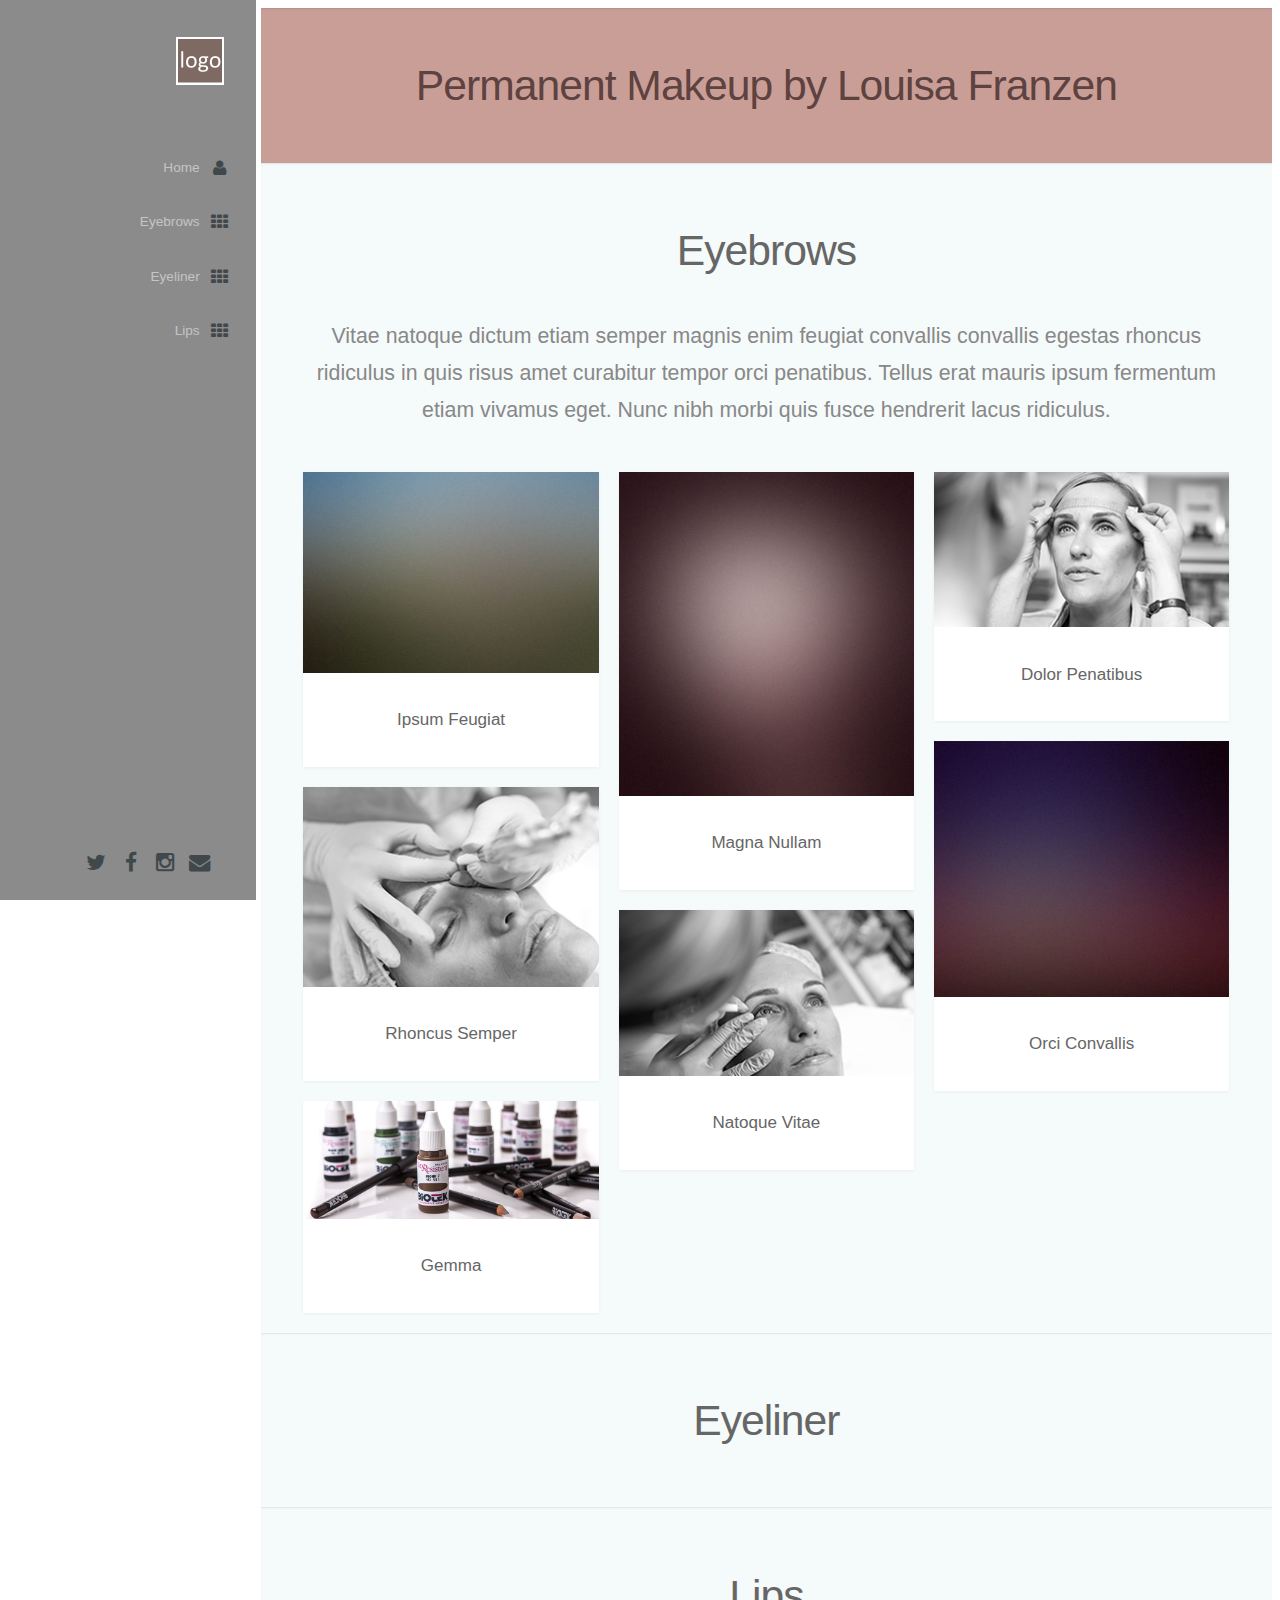
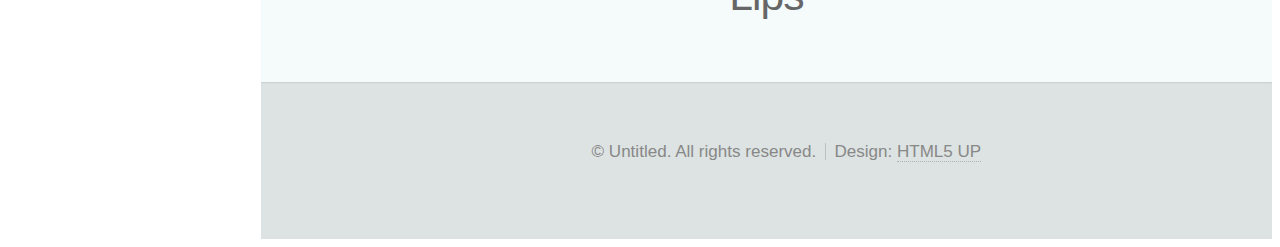
==== commit f4ab42dc: "additional page sections" ====
--- a/portfolio.html
+++ b/portfolio.html
@@ -31,8 +31,6 @@
 						<div id="logo">
 							<!-- <img src="images/logo.png" alt="" /> -->
 							<span class="image avatar48"><img src="images/logo.png" alt="" /></span>
-							<h1 id="title">Louisa Franzen</h1>
-							<p>Permanent Makeup</p>
 						</div>
 
 					<!-- Nav -->
@@ -52,9 +50,9 @@
 							-->
 							<ul>
 								<li><a href="index.html" id="home-link" class="skel-layers-ignoreHref"><span class="icon fa-user">Home</span></a></li>
-								<li><a href="#portfolio1" id="portfolio-link1" class="skel-layers-ignoreHref"><span class="icon fa-th">Portfolio 1</span></a></li>
-								<li><a href="#portfolio2" id="portfolio-link2" class="skel-layers-ignoreHref"><span class="icon fa-th">Portfolio 2</span></a></li>
-								<li><a href="#portfolio3" id="portfolio-link3" class="skel-layers-ignoreHref"><span class="icon fa-th">Portfolio 3</span></a></li>
+								<li><a href="#portfolio1" id="portfolio-link1" class="skel-layers-ignoreHref"><span class="icon fa-th">Eyebrows</span></a></li>
+								<li><a href="#portfolio2" id="portfolio-link2" class="skel-layers-ignoreHref"><span class="icon fa-th">Eyeliner</span></a></li>
+								<li><a href="#portfolio3" id="portfolio-link3" class="skel-layers-ignoreHref"><span class="icon fa-th">Lips</span></a></li>
 								<!--
 								<li><a href="#contact" id="contact-link" class="skel-layers-ignoreHref"><span class="icon fa-envelope">Contact</span></a></li>						
 								<li><a href="#top" id="top-link" class="skel-layers-ignoreHref"><span class="icon fa-home">Home</span></a></li>	
@@ -86,16 +84,11 @@
 						<div class="container">
 
 							<header>
-								<h2 class="alt">Permanent Makeup by Louisa Franzen and Gemma!</h2>
-								<p>Intro text intro text intro text<br />
-								intro text intro text intro text</p>
+								<h2 class="alt">Permanent Makeup by Louisa Franzen</h2>
+							
 							</header>
 
-							<footer>
-								<a href="#portfolio" class="button scrolly">Portfolio</a>
-							</footer>
-
-						</div>
+							</div>
 					</section>
 
 				<!-- Portfolio -->
@@ -103,7 +96,7 @@
 						<div class="container">
 
 							<header>
-								<h2>Portfolio</h2>
+								<h2>Eyebrows</h2>
 							</header>
 
 							<p>Vitae natoque dictum etiam semper magnis enim feugiat convallis convallis
@@ -172,7 +165,7 @@
 					<section id="portfolio2" class="two">
 						<div class="container">
 							<header>
-								<h2>Portfolio 2</h2>
+								<h2>Eyeliner</h2>
 							</header>						
 						</div>
 					</section>
@@ -180,7 +173,7 @@
 					<section id="portfolio3" class="two">
 						<div class="container">
 							<header>
-								<h2>Portfolio 3</h2>
+								<h2>Lips</h2>
 							</header>						
 						</div>
 					</section>					
--- a/assets/css/main.css
+++ b/assets/css/main.css
@@ -1,6 +1,8 @@
 @import url("font-awesome.min.css");
 @import url("http://fonts.googleapis.com/css?family=Source+Sans+Pro:300,300italic,400,600");
-
+@import 'https://fonts.googleapis.com/css?family=Cormorant+Unicase';
+</style>
+</style>
 /*
 	Prologue by HTML5 UP
 	html5up.net | @n33co
@@ -1568,8 +1570,8 @@
 
 	body {
 		background: #fff;
-		font-family: 'Source Sans Pro', sans-serif;
-		font-size: 19pt;
+		font-family: 'Alygreya Sans', sans-serif;
+		font-size: 24pt;
 		font-weight: 300;
 		line-height: 1.75em;
 		color: #888;
@@ -1587,7 +1589,7 @@
 		}
 
 	input, textarea, select {
-		font-family: 'Source Sans Pro', sans-serif;
+		font-family: 'Alygreya Sans', sans-serif;
 		font-size: 19pt;
 		font-weight: 300;
 		line-height: 1.75em;
@@ -1605,20 +1607,30 @@
 		text-decoration: none;
 	}
 
-		h1 a strong, h2 a strong, h3 a strong, h4 a strong, h5 a strong, h6 a strong {
-			color: #333;
-		}
+	h1 a strong, h2 a strong, h3 a strong, h4 a strong, h5 a strong, h6 a strong {
+		color: #333;
+	}
+	
+	h1 {
+		font-size: 3em;
+	}
+	
+	@media screen and (max-width: 961px) {
+		h1 {
+			font-size: 2.2em;
+		}
+	}
 
 	h2 {
 		font-size: 2em;
 		letter-spacing: -1px;
 	}
 
-		h2.alt {
-			color: #888;
-		}
-
-			h2.alt strong {
+		h1.alt, h2.alt {
+			color: #f7d3d9;
+		}
+
+			h1.alt strong, h2.alt strong {
 				color: #666;
 			}
 
@@ -1998,7 +2010,7 @@
 		width: 375px;
 		height: 100%;
 		color: #fff;
-		background-color: #222629;
+		background-color: #8b8b8b;
 		/*background: #222629 url("images/overlay.png");*/
 		/*box-shadow: inset -0.25em 0 0.25em 0 rgba(0, 0, 0, 0.1);*/
 		text-align: right;
@@ -2097,7 +2109,7 @@
 		#nav ul li a.active {
 			background: rgba(0, 0, 0, 0.15);
 			box-shadow: inset 0 0 0.25em 0 rgba(0, 0, 0, 0.125);
-			color: #fff;
+			color: #f7d3d9;
 		}
 
 			#nav ul li a.active span:before {
@@ -2155,7 +2167,7 @@
 			}
 
 				#main > section.dark h2, #main > section.dark h3, #main > section.dark h4, #main > section.dark h5, #main > section.dark h6 {
-					color: inherit;
+					color: #5e423f;
 				}
 
 				#main > section.dark strong {
@@ -2179,7 +2191,7 @@
 			}
 
 			#main > section.one {
-				background-color: #222629;
+				background-color: #c99e97;
 				/*background-image: url("../../images/banner.jpg");*/
 			}
 			
@@ -2197,9 +2209,23 @@
 				background-color: #ecf1f1;
 			}
 
+			/* FAQs */
 			#main > section.four {
 				background-color: #e8edec;
-			}
+			}			
+				#main > section.four p {
+					text-align: left;
+					font-size: 0.8em;
+				}
+				#main > section.four ul {
+					list-style: circle;
+					text-align: left;
+					font-size: 0.8em;
+				}
+				#main > section.four h4 {
+					margin-bottom: 0;					
+				}			
+			
 
 /* Wide */
 
@@ -2578,5 +2604,6 @@
 				#footer .copyright li:first-child {
 					margin-top: 0;
 				}
+				
 
 	}